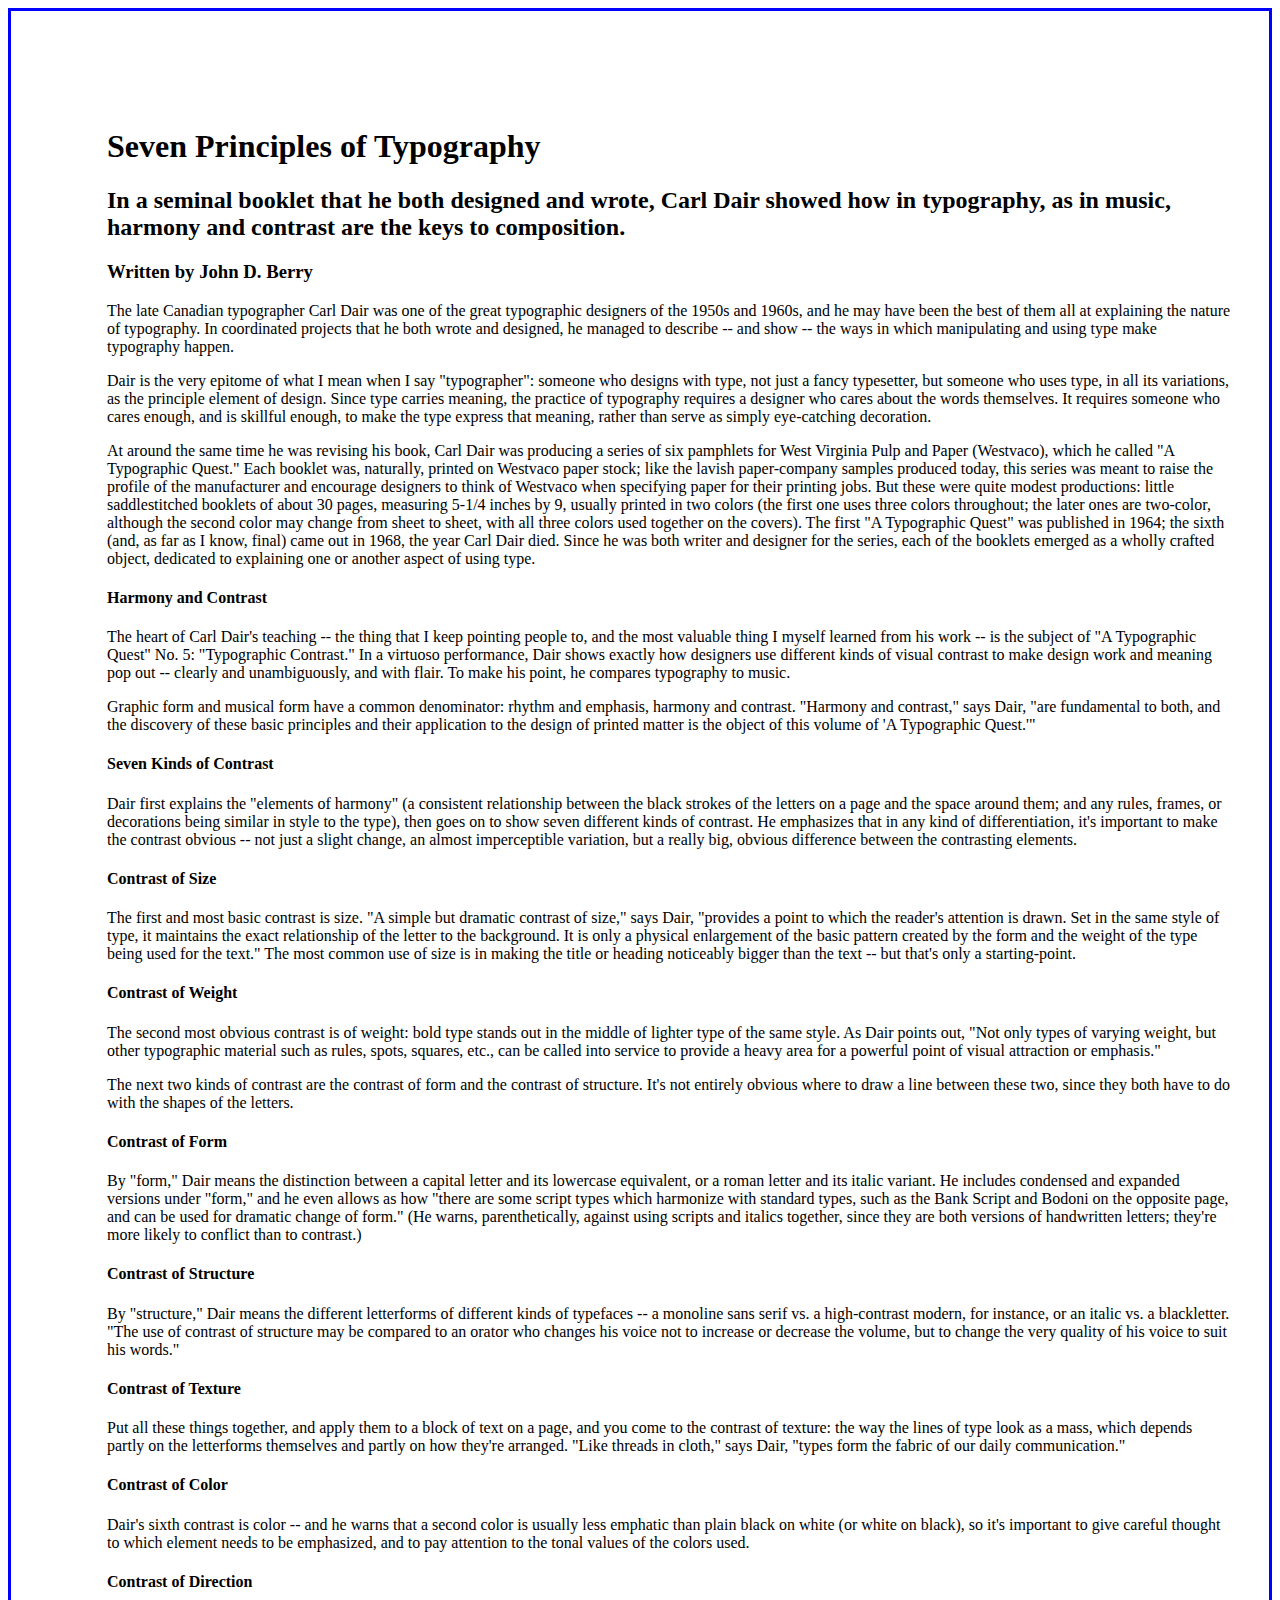
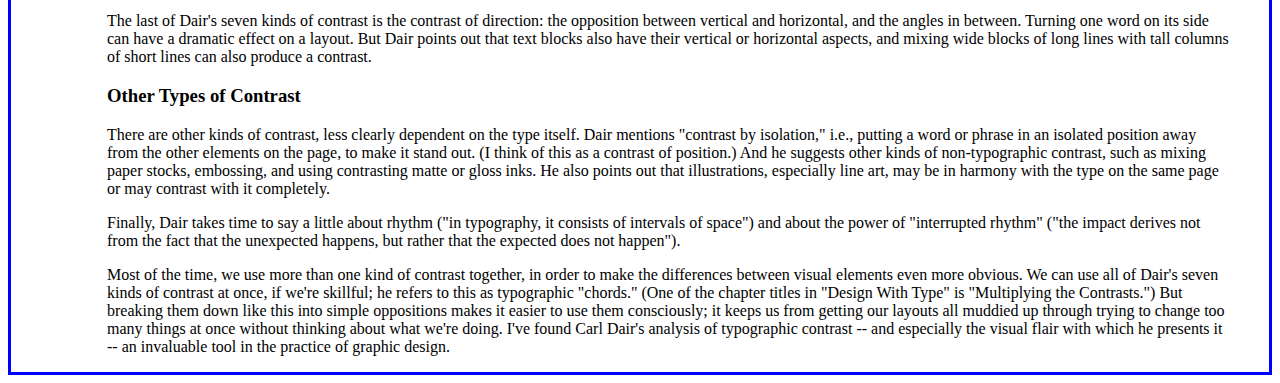
==== Markup.html @ 4e0c99f9 "Add files via upload" ====
<!DOCTYPE html><!--document type declaration-->
<html>
    <head><!-- a container for metadata -->
        <meta charset="utf-8"><!--charset: character encoding capable of encoding all characters on the web  -->
        <meta http-equiv="X-UA-Compatible" content="IE=edge,chrome=1"><!--for browser compatibility: choose rendering engine to view the page in an correct view (for old ver. IE)  -->
        <title>seven principles of typographic contrast
        </title><!--declaring the title, or name, of the HTML document. displayed in the browser's title bar-->
        <meta name="description" content=""><!--keywords/snippet for search engines-->
        <meta name="viewport" content="width=device-width"><!--the browser will (probably) render the width of the page at the width of its own screen -->
    </head>
    <body style="border-width 3px; border-style:solid; border-color:blue; padding-top: 1in; padding-left: 1in; padding-right: 1cm;">
        <h1>Seven Principles of Typography</h1><!--all the contents of an HTML document goes here-->
        <h2>In a seminal booklet that he both designed and wrote, Carl Dair showed how in typography, as in music, harmony and contrast are the keys to composition.</h2>
        <h3>Written by John D. Berry</h3>
        <p>The late Canadian typographer Carl Dair was one of the great typographic designers of the 1950s and 1960s, and he may have been the best of them all at explaining the nature of typography. In coordinated projects that he both wrote and designed, he managed to describe -- and show -- the ways in which manipulating and using type make typography happen.</p>
        <p>Dair is the very epitome of what I mean when I say "typographer": someone who designs with type, not just a fancy typesetter, but someone who uses type, in all its variations, as the principle element of design. Since type carries meaning, the practice of typography requires a designer who cares about the words themselves. It requires someone who cares enough, and is skillful enough, to make the type express that meaning, rather than serve as simply eye-catching decoration.</p>
        <p>At around the same time he was revising his book, Carl Dair was producing a series of six pamphlets for West Virginia Pulp and Paper (Westvaco), which he called "A Typographic Quest." Each booklet was, naturally, printed on Westvaco paper stock; like the lavish paper-company samples produced today, this series was meant to raise the profile of the manufacturer and encourage designers to think of Westvaco when specifying paper for their printing jobs. But these were quite modest productions: little saddlestitched booklets of about 30 pages, measuring 5-1/4 inches by 9, usually printed in two colors (the first one uses three colors throughout; the later ones are two-color, although the second color may change from sheet to sheet, with all three colors used together on the covers). The first "A Typographic Quest" was published in 1964; the sixth (and, as far as I know, final) came out in 1968, the year Carl Dair died. Since he was both writer and designer for the series, each of the booklets emerged as a wholly crafted object, dedicated to explaining one or another aspect of using type.</p>
        <h4>Harmony and Contrast</h4>
        <p>The heart of Carl Dair's teaching -- the thing that I keep pointing people to, and the most valuable thing I myself learned from his work -- is the subject of "A Typographic Quest" No. 5: "Typographic Contrast." In a virtuoso performance, Dair shows exactly how designers use different kinds of visual contrast to make design work and meaning pop out -- clearly and unambiguously, and with flair. To make his point, he compares typography to music.</p>
        <p>Graphic form and musical form have a common denominator: rhythm and emphasis, harmony and contrast. "Harmony and contrast," says Dair, "are fundamental to both, and the discovery of these basic principles and their application to the design of printed matter is the object of this volume of 'A Typographic Quest.'"</p>
        <h4>Seven Kinds of Contrast</h4>
        <p>Dair first explains the "elements of harmony" (a consistent relationship between the black strokes of the letters on a page and the space around them; and any rules, frames, or decorations being similar in style to the type), then goes on to show seven different kinds of contrast. He emphasizes that in any kind of differentiation, it's important to make the contrast obvious -- not just a slight change, an almost imperceptible variation, but a really big, obvious difference between the contrasting elements.</p>
        <h4>Contrast of Size</h4>
        <p>The first and most basic contrast is size. "A simple but dramatic contrast of size," says Dair, "provides a point to which the reader's attention is drawn. Set in the same style of type, it maintains the exact relationship of the letter to the background. It is only a physical enlargement of the basic pattern created by the form and the weight of the type being used for the text." The most common use of size is in making the title or heading noticeably bigger than the text -- but that's only a starting-point.</p>
        <h4>Contrast of Weight</h4>
        <p>The second most obvious contrast is of weight: bold type stands out in the middle of lighter type of the same style. As Dair points out, "Not only types of varying weight, but other typographic material such as rules, spots, squares, etc., can be called into service to provide a heavy area for a powerful point of visual attraction or emphasis."</p>
        <p>The next two kinds of contrast are the contrast of form and the contrast of structure. It's not entirely obvious where to draw a line between these two, since they both have to do with the shapes of the letters.</p>
        <h4>Contrast of Form</h4>
        <p>By "form," Dair means the distinction between a capital letter and its lowercase equivalent, or a roman letter and its italic variant. He includes condensed and expanded versions under "form," and he even allows as how "there are some script types which harmonize with standard types, such as the Bank Script and Bodoni on the opposite page, and can be used for dramatic change of form." (He warns, parenthetically, against using scripts and italics together, since they are both versions of handwritten letters; they're more likely to conflict than to contrast.)</p>
        <h4>Contrast of Structure</h4>
        <p>By "structure," Dair means the different letterforms of different kinds of typefaces -- a monoline sans serif vs. a high-contrast modern, for instance, or an italic vs. a blackletter. "The use of contrast of structure may be compared to an orator who changes his voice not to increase or decrease the volume, but to change the very quality of his voice to suit his words."</p>
        <h4>Contrast of Texture</h4>
        <p>Put all these things together, and apply them to a block of text on a page, and you come to the contrast of texture: the way the lines of type look as a mass, which depends partly on the letterforms themselves and partly on how they're arranged. "Like threads in cloth," says Dair, "types form the fabric of our daily communication."</p>
        <h4>Contrast of Color</h4>
        <p>Dair's sixth contrast is color -- and he warns that a second color is usually less emphatic than plain black on white (or white on black), so it's important to give careful thought to which element needs to be emphasized, and to pay attention to the tonal values of the colors used.</p>
        <h4>Contrast of Direction</h4>
        <p>The last of Dair's seven kinds of contrast is the contrast of direction: the opposition between vertical and horizontal, and the angles in between. Turning one word on its side can have a dramatic effect on a layout. But Dair points out that text blocks also have their vertical or horizontal aspects, and mixing wide blocks of long lines with tall columns of short lines can also produce a contrast.</p>
        <h3>Other Types of Contrast</h3>
        <p>There are other kinds of contrast, less clearly dependent on the type itself. Dair mentions "contrast by isolation," i.e., putting a word or phrase in an isolated position away from the other elements on the page, to make it stand out. (I think of this as a contrast of position.) And he suggests other kinds of non-typographic contrast, such as mixing paper stocks, embossing, and using contrasting matte or gloss inks. He also points out that illustrations, especially line art, may be in harmony with the type on the same page or may contrast with it completely.</p>
        <p>Finally, Dair takes time to say a little about rhythm ("in typography, it consists of intervals of space") and about the power of "interrupted rhythm" ("the impact derives not from the fact that the unexpected happens, but rather that the expected does not happen").</p>
        <p>Most of the time, we use more than one kind of contrast together, in order to make the differences between visual elements even more obvious. We can use all of Dair's seven kinds of contrast at once, if we're skillful; he refers to this as typographic "chords." (One of the chapter titles in "Design With Type" is "Multiplying the Contrasts.") But breaking them down like this into simple oppositions makes it easier to use them consciously; it keeps us from getting our layouts all muddied up through trying to change too many things at once without thinking about what we're doing. I've found Carl Dair's analysis of typographic contrast -- and especially the visual flair with which he presents it -- an invaluable tool in the practice of graphic design.</p>



    </body>
</html>
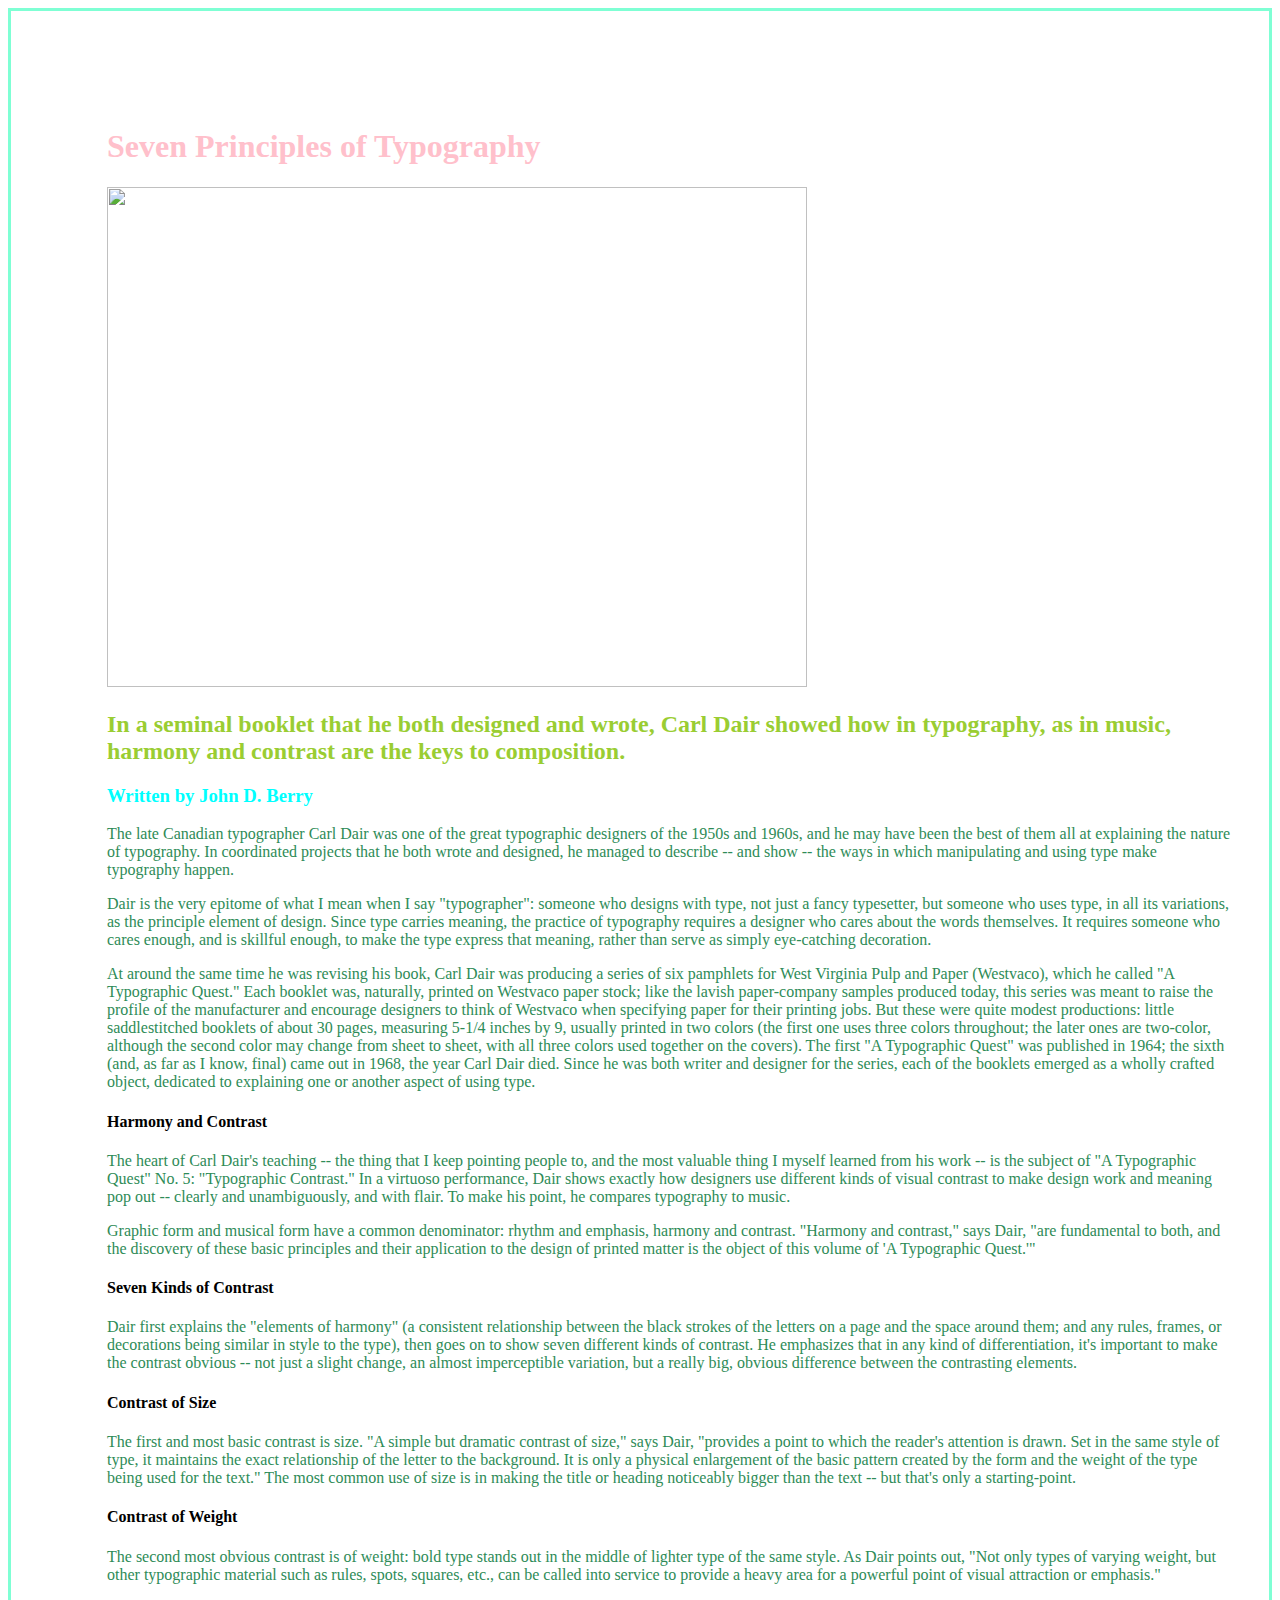
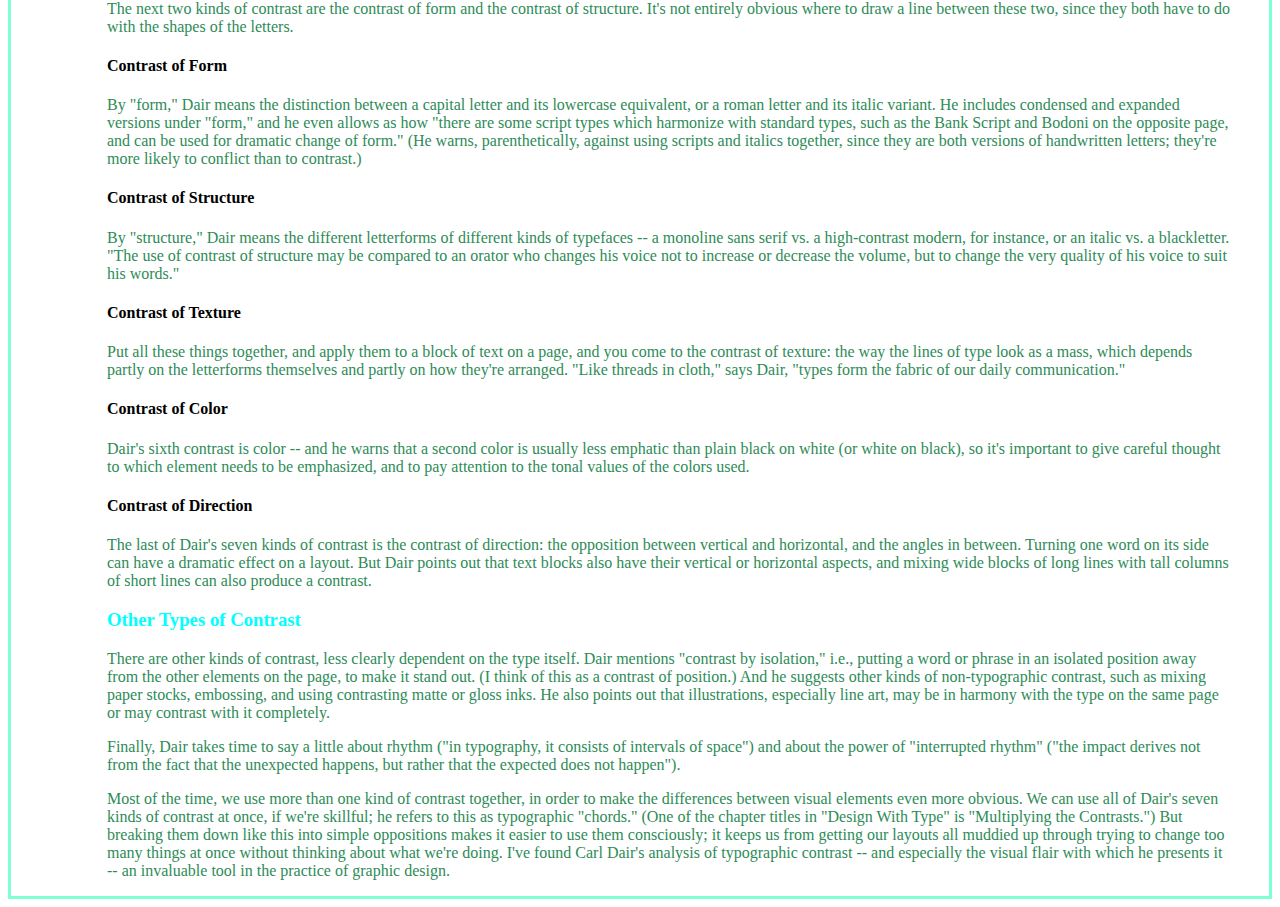
==== commit fbfdb03e: "Add files via upload" ====
--- a/Markup.html
+++ b/Markup.html
@@ -7,10 +7,14 @@
         </title><!--declaring the title, or name, of the HTML document. displayed in the browser's title bar-->
         <meta name="description" content=""><!--keywords/snippet for search engines-->
         <meta name="viewport" content="width=device-width"><!--the browser will (probably) render the width of the page at the width of its own screen -->
+        <link rel="stylesheet" href="style.css">
     </head>
-    <body style="border-width 3px; border-style:solid; border-color:blue; padding-top: 1in; padding-left: 1in; padding-right: 1cm;">
+    <body style="border-width: 3px; border-style:solid; border-color:aquamarine; padding-top: 1in; padding-left: 1in; padding-right: 1cm;">
         <h1>Seven Principles of Typography</h1><!--all the contents of an HTML document goes here-->
-        <h2>In a seminal booklet that he both designed and wrote, Carl Dair showed how in typography, as in music, harmony and contrast are the keys to composition.</h2>
+        <img src="https://d3ui957tjb5bqd.cloudfront.net/uploads/2020/05/29072638/Food-Delivery-Packaging-Designs-18.jpg"
+        width="700"
+        height="500"/>
+        <h2 style="color:yellowgreen">In a seminal booklet that he both designed and wrote, Carl Dair showed how in typography, as in music, harmony and contrast are the keys to composition.</h2>
         <h3>Written by John D. Berry</h3>
         <p>The late Canadian typographer Carl Dair was one of the great typographic designers of the 1950s and 1960s, and he may have been the best of them all at explaining the nature of typography. In coordinated projects that he both wrote and designed, he managed to describe -- and show -- the ways in which manipulating and using type make typography happen.</p>
         <p>Dair is the very epitome of what I mean when I say "typographer": someone who designs with type, not just a fancy typesetter, but someone who uses type, in all its variations, as the principle element of design. Since type carries meaning, the practice of typography requires a designer who cares about the words themselves. It requires someone who cares enough, and is skillful enough, to make the type express that meaning, rather than serve as simply eye-catching decoration.</p>
--- a/style.css
+++ b/style.css
@@ -0,0 +1,12 @@
+p{
+    color:seagreen;
+}
+.boo{
+    background-color:cornflowerblue
+}
+h1{
+    color:pink
+}
+h3{
+    color:aqua
+}